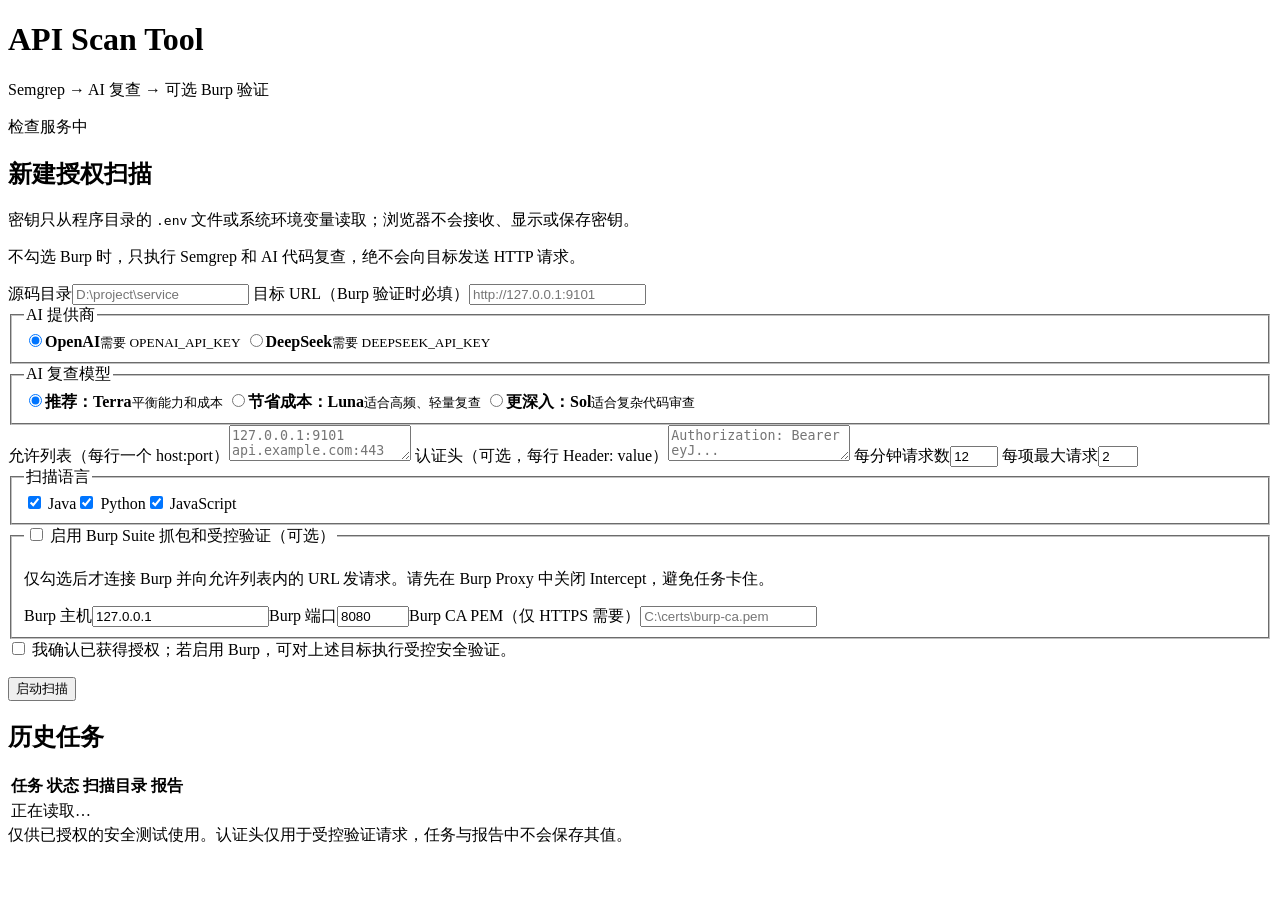
==== api_scan_tool/templates/index.html @ 8c542863 "v1.0，还没有实现纯黑盒测试，跑通了有源码情况下的测试，还没有测试接入BurpSuite的情况" ====
<!doctype html>
<html lang="zh-CN">
<head><meta charset="utf-8"><meta name="viewport" content="width=device-width, initial-scale=1"><title>API Scan Tool</title><link rel="stylesheet" href="/static/app.css"></head>
<body>
  <header><div><h1>API Scan Tool</h1><p>Semgrep → AI 复查 → 可选 Burp 验证</p></div><span id="health" class="badge">检查服务中</span></header>
  <main>
    <section class="card">
      <h2>新建授权扫描</h2>
      <p class="muted">密钥只从程序目录的 <code>.env</code> 文件或系统环境变量读取；浏览器不会接收、显示或保存密钥。</p>
      <p class="muted">不勾选 Burp 时，只执行 Semgrep 和 AI 代码复查，绝不会向目标发送 HTTP 请求。</p>
      <form id="scan-form">
        <div class="grid">
          <label>源码目录<input name="source_path" required placeholder="D:\project\service"></label>
          <label>目标 URL（Burp 验证时必填）<input name="target_url" placeholder="http://127.0.0.1:9101"></label>
          <fieldset class="model-picker">
            <legend>AI 提供商</legend>
            <div class="model-options provider-options">
              <label class="model-option"><input type="radio" name="ai_provider" value="openai" checked><span><strong>OpenAI</strong><small>需要 OPENAI_API_KEY</small></span></label>
              <label class="model-option"><input type="radio" name="ai_provider" value="deepseek"><span><strong>DeepSeek</strong><small>需要 DEEPSEEK_API_KEY</small></span></label>
            </div>
          </fieldset>
          <fieldset class="model-picker">
            <legend>AI 复查模型</legend>
            <div class="model-options" data-models-for="openai">
              <label class="model-option"><input type="radio" name="model" value="gpt-5.6-terra" checked><span><strong>推荐：Terra</strong><small>平衡能力和成本</small></span></label>
              <label class="model-option"><input type="radio" name="model" value="gpt-5.6-luna"><span><strong>节省成本：Luna</strong><small>适合高频、轻量复查</small></span></label>
              <label class="model-option"><input type="radio" name="model" value="gpt-5.6-sol"><span><strong>更深入：Sol</strong><small>适合复杂代码审查</small></span></label>
            </div>
            <div class="model-options" data-models-for="deepseek" hidden>
              <label class="model-option"><input type="radio" name="model" value="deepseek-flash"><span><strong>DeepSeek Flash</strong><small>更快、更节省成本</small></span></label>
              <label class="model-option"><input type="radio" name="model" value="deepseek-v4-pro"><span><strong>DeepSeek Pro</strong><small>更深入的代码复查</small></span></label>
            </div>
          </fieldset>
          <label>允许列表（每行一个 host:port）<textarea name="allowlist" placeholder="127.0.0.1:9101&#10;api.example.com:443"></textarea></label>
          <label>认证头（可选，每行 Header: value）<textarea name="headers" placeholder="Authorization: Bearer eyJ...&#10;X-API-Key: ..."></textarea></label>
          <label>每分钟请求数<input name="rate_limit_per_minute" type="number" value="12" min="1" max="60"></label>
          <label>每项最大请求<input name="max_requests_per_finding" type="number" value="2" min="1" max="5"></label>
        </div>
        <fieldset><legend>扫描语言</legend><label><input type="checkbox" name="languages" value="java" checked> Java</label><label><input type="checkbox" name="languages" value="python" checked> Python</label><label><input type="checkbox" name="languages" value="javascript" checked> JavaScript</label></fieldset>
        <fieldset><legend><label><input id="use-burp" type="checkbox" name="use_burp"> 启用 Burp Suite 抓包和受控验证（可选）</label></legend><p class="muted">仅勾选后才连接 Burp 并向允许列表内的 URL 发请求。请先在 Burp Proxy 中关闭 Intercept，避免任务卡住。</p><div class="grid" id="burp-settings"><label>Burp 主机<input name="burp_host" value="127.0.0.1"></label><label>Burp 端口<input name="burp_port" type="number" value="8080" min="1" max="65535"></label><label>Burp CA PEM（仅 HTTPS 需要）<input name="burp_ca_path" placeholder="C:\certs\burp-ca.pem"></label></div></fieldset>
        <label class="confirm"><input type="checkbox" name="confirm_authorized"> 我确认已获得授权；若启用 Burp，可对上述目标执行受控安全验证。</label><p id="form-error" role="alert"></p><button type="submit">启动扫描</button>
      </form>
    </section>
    <section class="card" id="task-section" hidden><div class="section-title"><h2>任务状态</h2><span id="status" class="badge"></span></div><p id="task-id"></p><div class="progress"><div id="progress-bar"></div></div><ul id="events" aria-live="polite"></ul><p id="task-error" role="alert"></p><div id="reports" hidden><a id="json-report">JSON</a><a id="html-report">HTML</a><a id="sarif-report">SARIF</a></div></section>
    <section class="card" id="finding-section" hidden><div class="section-title"><h2>发现的问题</h2><div><select id="severity-filter"><option value="">所有严重度</option><option>ERROR</option><option>WARNING</option></select><select id="status-filter"><option value="">所有验证状态</option><option>confirmed</option><option>captured</option><option>skipped</option></select></div></div><div class="table-wrap"><table><thead><tr><th>严重度</th><th>类别</th><th>位置</th><th>AI 结论</th><th>验证</th></tr></thead><tbody id="findings"></tbody></table></div><article id="detail" hidden></article></section>
    <section class="card"><h2>历史任务</h2><div class="table-wrap"><table><thead><tr><th>任务</th><th>状态</th><th>扫描目录</th><th>报告</th></tr></thead><tbody id="history"><tr><td colspan="4">正在读取…</td></tr></tbody></table></div></section>
  </main>
  <footer>仅供已授权的安全测试使用。认证头仅用于受控验证请求，任务与报告中不会保存其值。</footer><script src="/static/app.js"></script>
</body>
</html>
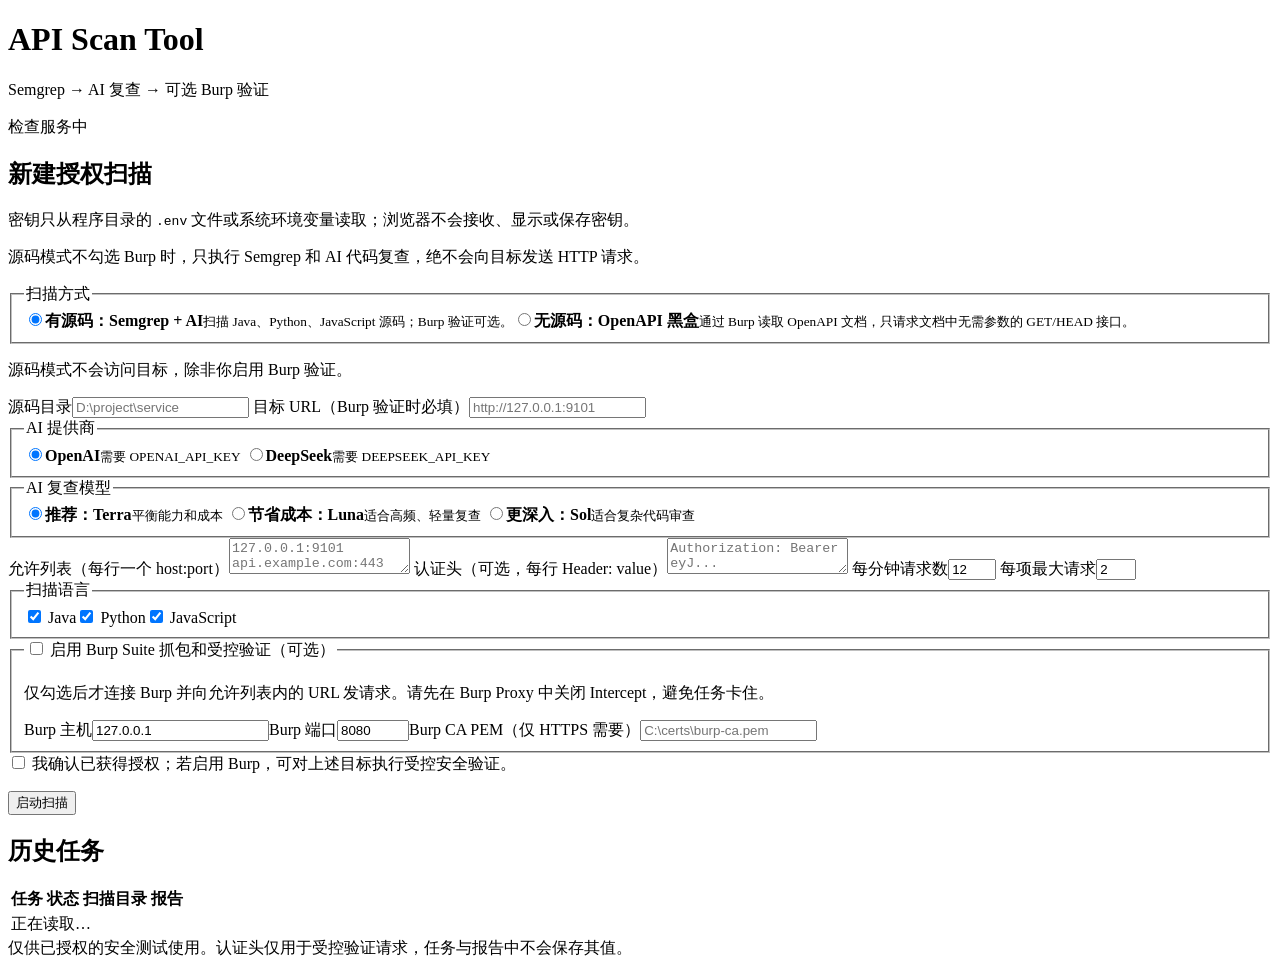
==== commit 58b32cf9: "增加接口，但是没有合适的场景进行测试" ====
--- a/api_scan_tool/templates/index.html
+++ b/api_scan_tool/templates/index.html
@@ -7,11 +7,15 @@
     <section class="card">
       <h2>新建授权扫描</h2>
       <p class="muted">密钥只从程序目录的 <code>.env</code> 文件或系统环境变量读取；浏览器不会接收、显示或保存密钥。</p>
-      <p class="muted">不勾选 Burp 时，只执行 Semgrep 和 AI 代码复查，绝不会向目标发送 HTTP 请求。</p>
+      <p class="muted">源码模式不勾选 Burp 时，只执行 Semgrep 和 AI 代码复查，绝不会向目标发送 HTTP 请求。</p>
       <form id="scan-form">
+        <fieldset class="scan-mode-picker"><legend>扫描方式</legend><div class="model-options provider-options"><label class="model-option"><input type="radio" name="scan_mode" value="source" checked><span><strong>有源码：Semgrep + AI</strong><small>扫描 Java、Python、JavaScript 源码；Burp 验证可选。</small></span></label><label class="model-option"><input type="radio" name="scan_mode" value="openapi"><span><strong>无源码：OpenAPI 黑盒</strong><small>通过 Burp 读取 OpenAPI 文档，只请求文档中无需参数的 GET/HEAD 接口。</small></span></label></div></fieldset>
+        <p id="scan-mode-help" class="muted">源码模式不会访问目标，除非你启用 Burp 验证。</p>
         <div class="grid">
-          <label>源码目录<input name="source_path" required placeholder="D:\project\service"></label>
-          <label>目标 URL（Burp 验证时必填）<input name="target_url" placeholder="http://127.0.0.1:9101"></label>
+          <label id="source-path-field">源码目录<input name="source_path" required placeholder="D:\project\service"></label>
+          <label>目标 URL<span class="field-note" id="target-url-note">（Burp 验证时必填）</span><input name="target_url" placeholder="http://127.0.0.1:9101"></label>
+          <label id="openapi-url-field" hidden>OpenAPI 文档地址（可选）<input name="openapi_url" placeholder="留空时尝试 http://127.0.0.1:9101/openapi.json"><small>必须同样位于允许列表；支持 JSON 或 YAML。</small></label>
+          <label id="blackbox-limit-field" hidden>黑盒最多读取接口数<input name="blackbox_max_operations" type="number" value="3" min="1" max="10"><small>只尝试无必填参数的 GET/HEAD；OpenAPI 文档请求也计入每分钟上限。</small></label>
           <fieldset class="model-picker">
             <legend>AI 提供商</legend>
             <div class="model-options provider-options">
@@ -36,8 +40,8 @@
           <label>每分钟请求数<input name="rate_limit_per_minute" type="number" value="12" min="1" max="60"></label>
           <label>每项最大请求<input name="max_requests_per_finding" type="number" value="2" min="1" max="5"></label>
         </div>
-        <fieldset><legend>扫描语言</legend><label><input type="checkbox" name="languages" value="java" checked> Java</label><label><input type="checkbox" name="languages" value="python" checked> Python</label><label><input type="checkbox" name="languages" value="javascript" checked> JavaScript</label></fieldset>
-        <fieldset><legend><label><input id="use-burp" type="checkbox" name="use_burp"> 启用 Burp Suite 抓包和受控验证（可选）</label></legend><p class="muted">仅勾选后才连接 Burp 并向允许列表内的 URL 发请求。请先在 Burp Proxy 中关闭 Intercept，避免任务卡住。</p><div class="grid" id="burp-settings"><label>Burp 主机<input name="burp_host" value="127.0.0.1"></label><label>Burp 端口<input name="burp_port" type="number" value="8080" min="1" max="65535"></label><label>Burp CA PEM（仅 HTTPS 需要）<input name="burp_ca_path" placeholder="C:\certs\burp-ca.pem"></label></div></fieldset>
+        <fieldset id="languages-section"><legend>扫描语言</legend><label><input type="checkbox" name="languages" value="java" checked> Java</label><label><input type="checkbox" name="languages" value="python" checked> Python</label><label><input type="checkbox" name="languages" value="javascript" checked> JavaScript</label></fieldset>
+        <fieldset><legend><label><input id="use-burp" type="checkbox" name="use_burp"> <span id="burp-label">启用 Burp Suite 抓包和受控验证（可选）</span></label></legend><p class="muted" id="burp-help">仅勾选后才连接 Burp 并向允许列表内的 URL 发请求。请先在 Burp Proxy 中关闭 Intercept，避免任务卡住。</p><div class="grid" id="burp-settings"><label>Burp 主机<input name="burp_host" value="127.0.0.1"></label><label>Burp 端口<input name="burp_port" type="number" value="8080" min="1" max="65535"></label><label>Burp CA PEM（仅 HTTPS 需要）<input name="burp_ca_path" placeholder="C:\certs\burp-ca.pem"></label></div></fieldset>
         <label class="confirm"><input type="checkbox" name="confirm_authorized"> 我确认已获得授权；若启用 Burp，可对上述目标执行受控安全验证。</label><p id="form-error" role="alert"></p><button type="submit">启动扫描</button>
       </form>
     </section>
